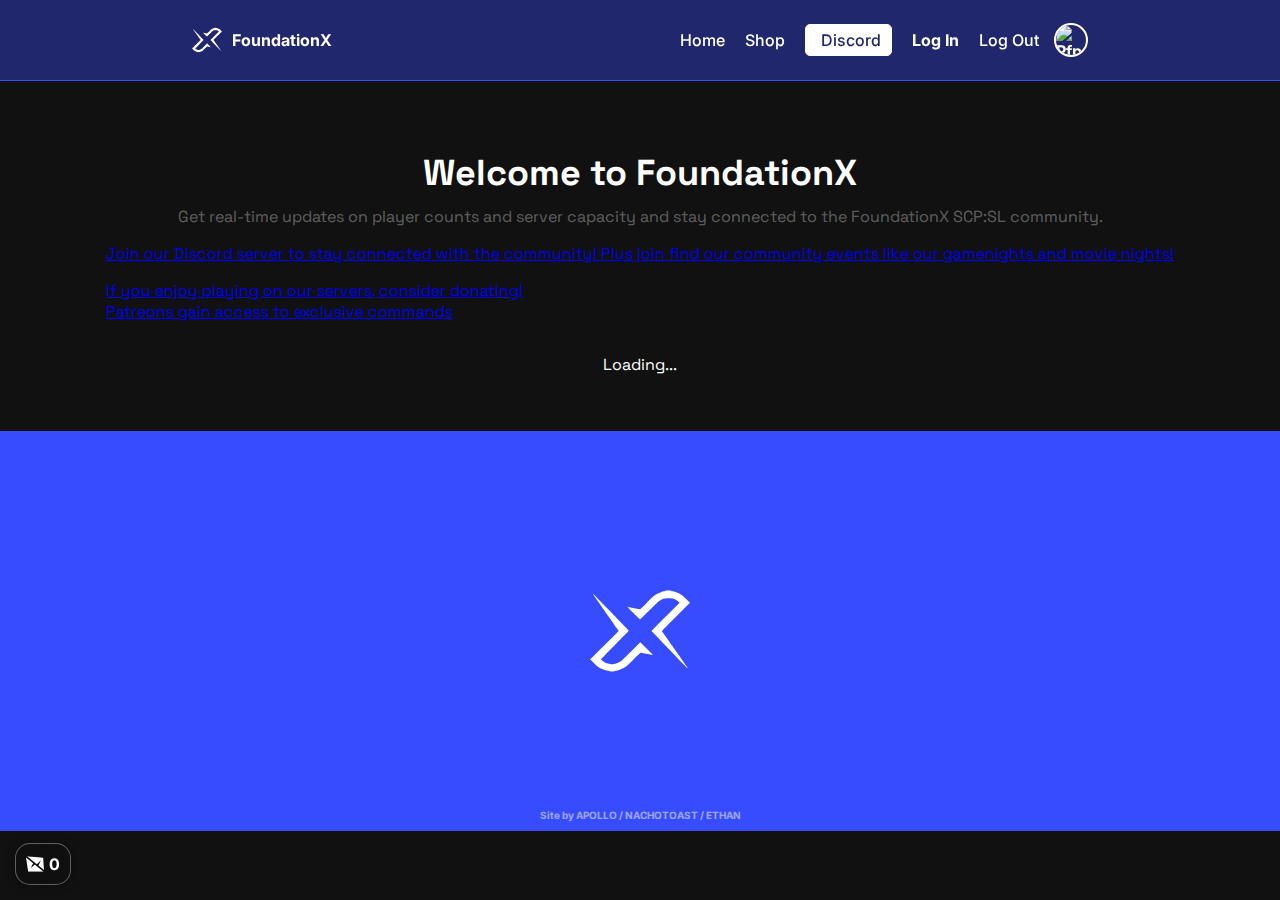
==== home/index.html @ dd89064e "update patreon link" ====
<!doctype html>
<html>
    <head>
        <meta charset="utf-8">
        <title>Home</title>
        <link rel="stylesheet" href="../style-global.css">
        <link rel="preconnect" href="https://fonts.googleapis.com">
        <link rel="preconnect" href="https://fonts.gstatic.com" crossorigin>
        <link href="https://cdn.jsdelivr.net/npm/@loadingio/loading-bar@0.1.1/dist/loading-bar.min.css" rel="stylesheet">
        <link href="https://fonts.googleapis.com/css2?family=Inter:wght@100..900&family=Space+Grotesk:wght@300..700&display=swap" rel="stylesheet"> 
        <link rel="icon" type="image/x-icon" href="../favicon.ico">
    </head>
    <script>
        document.addEventListener('DOMContentLoaded', function () {
            async function fetchServerStats() {
                const statsDiv = document.getElementById('server-stats');
                const serverstatinfo = document.getElementById('pageinfo');
                statsDiv.innerHTML = '<p>Loading...</p>';  // Show loading message

                try {
                    const response = await fetch('https://api.foundationxservers.com/server-stats?page=0&perPage=20');
                    const data = await response.json();
                    
                    console.log(data);  // Log the fetched data to inspect it
                    
                    statsDiv.innerHTML = '';  // Clear previous content or loading message
                    
                    let playersOnline = false; // Flag to check if any players are online
                    if (data.items && data.items.length > 0) {
                        console.log(data.items); // Log the items array
                        
                        // Create an array to hold the processed server items
                        const serverStats = data.items.map(item => {
                            let serverName = `ID: ${item._id}`; // Default to showing the ID
                            let serverID = `${item._id}`;

                            // Set server names and IDs
                            if (item._id === "70248") serverName = 'Foundation X #1', serverID = '1';
                            if (item._id === "72054") serverName = 'Foundation X #2', serverID = '2';
                            if (item._id === "70249") serverName = 'Foundation X #3', serverID = '3';
                            if (item._id === "70108") return null;  // Skip this ID

                            // Return the formatted server stat object
                            return {
                                serverID,
                                serverName,
                                playerCount: item.playerCount,
                                playerCap: item.playerCap
                            };
                        }).filter(item => item !== null);  // Filter out null values
                        
                        // Sort the server stats by serverID
                        serverStats.sort((a, b) => a.serverID - b.serverID);
                        
                        // Append sorted server stats to the DOM
                        serverStats.forEach(stat => {
                            const statElement = document.createElement('div');
                            statElement.className = 'stat-item';
                            statElement.innerHTML = `    
                                <span class="server-number">${stat.serverID}</span>
                                <div class="server-stats-text">
                                    <div style="white-space: nowrap;"><strong>Server Name: </strong> ${stat.serverName}<br></div>
                                    <div style="display: flex; flex-direction: row; gap: 5px;"><strong>Players:</strong> ${stat.playerCount}/${stat.playerCap}<br></div>    
                                </div>
                            `;
                            statsDiv.appendChild(statElement);
                            // Check if there are any players online
                            if (stat.playerCount > 0) {
                                playersOnline = true;
                            }
                        });
                    } else {
                        statsDiv.innerHTML = '<p>No server stats available.</p>';
                    }
                
                } catch (error) {
                    console.error('Error fetching server stats:', error);
                    serverstatinfo.innerHTML = '<p id="servers-offline" >SERVERS OFFLINE</p>';
                    document.querySelector('.welcome-section').style.backgroundColor = '#ff0033'; // Change the background color to red
                    statsDiv.innerHTML = '<p>Error fetching server status. Please try again later.</p>';
                }
            }

            fetchServerStats();  // Fetch data when the page loads
        });
    </script>
    <body>
        <div id="preloader">
            <svg width="100" height="100" viewBox="0 0 536 434" fill="none" xmlns="http://www.w3.org/2000/svg" class="preloader-icon">
                <path d="M404.333 2.33334C403.4 3.53334 400.467 4.33334 397.533 4.33334C394.6 4.33334 391.267 4.86669 389.933 5.53336C388.733 6.20002 384.333 7.66667 380.333 9C371.533 11.8 356.333 19.2667 349 24.3333C341.267 29.8 337.8 33 301.267 69.2667C276.067 94.3334 267.933 101.8 266.733 100.6C265.8 99.6667 262.867 99 260.2 99C257.4 99 254.867 98.4667 254.467 97.8C254.067 97.2667 248.333 96.2 241.667 95.8C235.133 95.2667 229.4 94.2 229 93.5334C228.467 92.8667 225.8 92.3333 223 92.3333C220.2 92.3333 217.4 91.6667 217 91C216.6 90.2 213.533 89.6667 210.333 89.6667C207.133 89.6667 204.067 89 203.667 88.3333C203.267 87.5333 201.8 87 200.6 87C199.4 87 213.4 102.067 232.333 121C251 139.667 267.267 155 268.333 155C269.4 155 292.2 133.133 319 106.333C345.8 79.5333 368.067 57.6667 368.733 57.6667C369.267 57.6667 370.867 56.6 372.333 55.2667C373.667 54.0667 378.333 51.2667 382.6 49.1333C386.867 47.1333 391.4 44.8667 392.733 44.2C399.8 40.4667 440.867 40.4667 447.933 44.2C449.267 44.8667 453.4 46.7333 457 48.4667C460.733 50.2 464.467 52.4667 465.4 53.2667C466.333 54.2 467.667 55 468.2 55C468.733 55 471.8 57.5333 474.867 60.4667L480.467 66.0667L405 141.133C363.4 182.467 329.667 216.733 329.933 217.533C330.067 218.2 343.4 232.067 359.4 248.2C375.267 264.467 388.333 278.2 388.333 278.6C388.333 279 403.933 295.133 423.133 314.333C442.2 333.533 458.6 350.467 459.533 351.8C462.333 355.8 524.333 418.467 524.333 417.267C524.333 416.2 517.8 405.933 515.667 403.533C515 402.733 510.2 395.933 505 388.2C499.933 380.6 495.4 374.067 495 373.667C494.067 372.867 488.333 364.733 486.333 361.533C485.667 360.333 483.267 356.867 481 353.667C478.867 350.467 476.467 347 475.667 345.933C475 344.733 473.267 342.6 472.067 341.133C470.733 339.667 469.667 338.067 469.667 337.533C469.667 337 468.867 335.667 467.933 334.733C467 333.8 461.933 326.733 456.6 319C451.4 311.267 446.6 304.333 445.933 303.667C445.4 302.867 441.267 297.267 437 291C432.6 284.733 426.467 276.067 423.4 271.667C420.2 267.267 415.4 260.333 412.733 256.333C410.2 252.333 406.6 247.133 404.733 245C400.2 239.133 400.067 239 394.333 230.333C391.533 225.933 388.733 222.067 388.067 221.933C387.533 221.667 387 219.933 387 218.067C387 214.467 382.2 219.533 481 120.467L535.667 65.6667L515.667 45.6667C504.733 34.7334 494.733 25.5333 493.667 25.1333C492.6 24.7333 489.267 22.8667 486.333 21C477.8 15.6667 464.867 9.66669 461.933 9.66669C460.333 9.66669 458.733 9.00001 458.333 8.33334C457.933 7.53334 456.067 7 454.333 7C452.6 7 450.733 6.33335 450.333 5.66669C449.933 4.86669 446.867 4.33334 443.8 4.33334C440.2 4.33334 437.4 3.53334 436.333 2.33334C435 0.733343 431.4 0.333344 420.333 0.333344C409.267 0.333344 405.667 0.733343 404.333 2.33334Z" fill="white"/>
                <path d="M16.3333 19.4C16.3333 20.6 17.8 23.2667 19.6666 25.4C21.5333 27.6667 23 30.0667 23 30.8667C23 31.6667 23.5333 32.3333 24.0666 32.3333C24.6 32.3333 26.3333 34.2 27.6666 36.4667C30.7333 41.2667 32.7333 44.3333 38.3333 52.3333C40.6 55.5333 43 59 43.6666 60.2C44.4666 61.4 45.4 62.6 45.8 63C46.2 63.4 49.2666 67.5333 52.4666 72.2C55.6666 76.8667 59.9333 83 62.0666 85.9333C64.0666 88.7333 65.6666 91.4 65.6666 91.8C65.6666 92.2 67.1333 94.0667 69 96.0667C70.8667 98.0667 72.3333 100.2 72.3333 100.733C72.3333 101.4 73.1333 102.6 74.0667 103.533C75 104.467 79.9333 111.533 85 119.133C90.2 126.733 94.7333 133.267 95.1333 133.667C95.5333 134.067 98.4667 138.067 101.533 142.6C104.733 147.267 107.8 151.4 108.467 151.8C109.267 152.2 110.333 153.933 111.133 155.4C112.867 159.667 115.4 163.4 118.067 165.8C119.267 167 120.333 168.333 120.333 168.867C120.333 169.667 129.4 182.867 131 184.333C131.933 185.267 134.867 189.933 135.933 192.333C136.467 193.4 140.6 199.267 145.267 205.4C149.933 211.4 153.667 216.733 153.667 217C153.667 218.2 2.86665 368.333 1.66665 368.333C0.866646 368.333 0.333313 368.867 0.333313 369.667C0.333313 370.333 1.13331 371 2.06665 371C2.86665 371 10.6 377.933 19 386.6C38.3333 406.2 50.3333 414.6 71.6667 423.667C79.1333 426.867 89.9333 429.667 94.4667 429.667C97.4 429.667 99.4 430.467 99.8 431.667C101 434.6 131.667 434.6 134.467 431.667C135.667 430.6 138.467 429.667 141 429.667C147.933 429.667 161.933 425 174.333 418.6C177.267 417.133 181.267 415.133 183.133 414.067C185.133 413.133 187.4 411.4 188.333 410.333C189.267 409.267 190.867 408.333 191.8 408.333C192.867 408.333 210.867 391.4 231.8 370.6C261.267 341.4 270.467 333.133 272.733 333.4C274.333 333.667 278.067 334.2 281 334.6C283.933 335 286.867 335.8 287.667 336.467C288.333 337.133 291.4 337.667 294.467 337.667C297.667 337.667 300.6 338.2 301 339C301.4 339.667 304.333 340.333 307.533 340.333C310.6 340.333 313.667 340.867 314.467 341.533C315.133 342.2 320.467 343.133 326.333 343.667L337 344.733L303.267 311L269.4 277.267L219.933 326.467C192.6 353.533 168.867 376.733 167.133 378.067C162.467 381.8 146.2 389.667 143.4 389.667C141.933 389.667 140.333 390.2 139.667 390.867C136.867 393.4 110.067 395.933 107.933 393.8C107.133 393 103.933 392.333 100.867 392.333C97.6667 392.333 94.7333 391.667 94.3333 391C93.9333 390.2 92.3333 389.667 90.8667 389.667C87.6667 389.667 77.6667 385.4 77.6667 384.067C77.6667 383.4 76.8667 383 76.0667 383C73.1333 383 59 371.133 59 368.6C59 367.4 92.4667 333 133.667 291.8C174.733 250.733 208.333 216.733 208.333 216.2C208.333 215.667 193.133 199.667 174.6 180.733C156.067 161.8 136.467 141.533 131 135.667C125.533 129.8 106.333 109.933 88.3333 91.5333C70.3333 73.1333 46.8666 49 36.0666 37.8C25.1333 26.6 16.3333 18.3333 16.3333 19.4Z" fill="white"/>
            </svg>
            <span>loading...</span>
        </div>
        <div id="burgerMenu" class="burger-menu-screen">
            <a class="burger-nav-option" href="../home/">
                <div class="burger-nav-button">home</div>
            </a>
            <a class="burger-nav-option" href="../shop/">
                <div class="burger-nav-button">shop</div>
            </a>
            <a class="burger-nav-option" href="../staff/">
                <div class="burger-nav-button">staff</div>
            </a>
            <a class="burger-nav-option" href="https://discord.com/invite/FoundationX">
                <div class="burger-nav-button">
                    <i class="fi fi-brands-discord discord-logo"></i>
                    <span>discord</span>
                </div>
            </a>
            <a class="burger-nav-option discord-login-button" href="#">
                <div class="burger-nav-button">login</div>
            </a>
        </div>
        <div class="balance-wrapper" title="Shots Balance">
            <!-- <span>Medal Balance</span> -->
            <div class="balance-amount">
                <svg width="18" height="18" viewBox="0 0 309 270" fill="none" xmlns="http://www.w3.org/2000/svg">
                    <g clip-path="url(#clip0_0_3)">
                        <path d="M0 22.05L122.73 120.92L79.55 209.55L150 143.64L301.14 269.78H37.5L0 22.05Z" fill="white"/>
                        <path d="M186.14 140.91L255.46 71.59L214.55 161.36L308.87 237.5L294.09 29.55L17.96 0L186.14 140.91Z" fill="white"/>
                    </g>
                    <defs>
                        <clipPath id="clip0_0_3">
                            <rect width="308.87" height="269.78" fill="white"/>
                        </clipPath>
                    </defs>
                </svg>
                <span id="balanceAmountValue">loading</span>
            </div>
        </div>
        <nav id="nav">
            <div class="nav-inner">
                <div class="nav-title">
                    <a class="nav-logo" href="../home" draggable="false">
                        <svg width="30" height="30" viewBox="0 0 536 434" fill="none" xmlns="http://www.w3.org/2000/svg">
                            <path d="M404.333 2.33334C403.4 3.53334 400.467 4.33334 397.533 4.33334C394.6 4.33334 391.267 4.86669 389.933 5.53336C388.733 6.20002 384.333 7.66667 380.333 9C371.533 11.8 356.333 19.2667 349 24.3333C341.267 29.8 337.8 33 301.267 69.2667C276.067 94.3334 267.933 101.8 266.733 100.6C265.8 99.6667 262.867 99 260.2 99C257.4 99 254.867 98.4667 254.467 97.8C254.067 97.2667 248.333 96.2 241.667 95.8C235.133 95.2667 229.4 94.2 229 93.5334C228.467 92.8667 225.8 92.3333 223 92.3333C220.2 92.3333 217.4 91.6667 217 91C216.6 90.2 213.533 89.6667 210.333 89.6667C207.133 89.6667 204.067 89 203.667 88.3333C203.267 87.5333 201.8 87 200.6 87C199.4 87 213.4 102.067 232.333 121C251 139.667 267.267 155 268.333 155C269.4 155 292.2 133.133 319 106.333C345.8 79.5333 368.067 57.6667 368.733 57.6667C369.267 57.6667 370.867 56.6 372.333 55.2667C373.667 54.0667 378.333 51.2667 382.6 49.1333C386.867 47.1333 391.4 44.8667 392.733 44.2C399.8 40.4667 440.867 40.4667 447.933 44.2C449.267 44.8667 453.4 46.7333 457 48.4667C460.733 50.2 464.467 52.4667 465.4 53.2667C466.333 54.2 467.667 55 468.2 55C468.733 55 471.8 57.5333 474.867 60.4667L480.467 66.0667L405 141.133C363.4 182.467 329.667 216.733 329.933 217.533C330.067 218.2 343.4 232.067 359.4 248.2C375.267 264.467 388.333 278.2 388.333 278.6C388.333 279 403.933 295.133 423.133 314.333C442.2 333.533 458.6 350.467 459.533 351.8C462.333 355.8 524.333 418.467 524.333 417.267C524.333 416.2 517.8 405.933 515.667 403.533C515 402.733 510.2 395.933 505 388.2C499.933 380.6 495.4 374.067 495 373.667C494.067 372.867 488.333 364.733 486.333 361.533C485.667 360.333 483.267 356.867 481 353.667C478.867 350.467 476.467 347 475.667 345.933C475 344.733 473.267 342.6 472.067 341.133C470.733 339.667 469.667 338.067 469.667 337.533C469.667 337 468.867 335.667 467.933 334.733C467 333.8 461.933 326.733 456.6 319C451.4 311.267 446.6 304.333 445.933 303.667C445.4 302.867 441.267 297.267 437 291C432.6 284.733 426.467 276.067 423.4 271.667C420.2 267.267 415.4 260.333 412.733 256.333C410.2 252.333 406.6 247.133 404.733 245C400.2 239.133 400.067 239 394.333 230.333C391.533 225.933 388.733 222.067 388.067 221.933C387.533 221.667 387 219.933 387 218.067C387 214.467 382.2 219.533 481 120.467L535.667 65.6667L515.667 45.6667C504.733 34.7334 494.733 25.5333 493.667 25.1333C492.6 24.7333 489.267 22.8667 486.333 21C477.8 15.6667 464.867 9.66669 461.933 9.66669C460.333 9.66669 458.733 9.00001 458.333 8.33334C457.933 7.53334 456.067 7 454.333 7C452.6 7 450.733 6.33335 450.333 5.66669C449.933 4.86669 446.867 4.33334 443.8 4.33334C440.2 4.33334 437.4 3.53334 436.333 2.33334C435 0.733343 431.4 0.333344 420.333 0.333344C409.267 0.333344 405.667 0.733343 404.333 2.33334Z" fill="white"/>
                            <path d="M16.3333 19.4C16.3333 20.6 17.8 23.2667 19.6666 25.4C21.5333 27.6667 23 30.0667 23 30.8667C23 31.6667 23.5333 32.3333 24.0666 32.3333C24.6 32.3333 26.3333 34.2 27.6666 36.4667C30.7333 41.2667 32.7333 44.3333 38.3333 52.3333C40.6 55.5333 43 59 43.6666 60.2C44.4666 61.4 45.4 62.6 45.8 63C46.2 63.4 49.2666 67.5333 52.4666 72.2C55.6666 76.8667 59.9333 83 62.0666 85.9333C64.0666 88.7333 65.6666 91.4 65.6666 91.8C65.6666 92.2 67.1333 94.0667 69 96.0667C70.8667 98.0667 72.3333 100.2 72.3333 100.733C72.3333 101.4 73.1333 102.6 74.0667 103.533C75 104.467 79.9333 111.533 85 119.133C90.2 126.733 94.7333 133.267 95.1333 133.667C95.5333 134.067 98.4667 138.067 101.533 142.6C104.733 147.267 107.8 151.4 108.467 151.8C109.267 152.2 110.333 153.933 111.133 155.4C112.867 159.667 115.4 163.4 118.067 165.8C119.267 167 120.333 168.333 120.333 168.867C120.333 169.667 129.4 182.867 131 184.333C131.933 185.267 134.867 189.933 135.933 192.333C136.467 193.4 140.6 199.267 145.267 205.4C149.933 211.4 153.667 216.733 153.667 217C153.667 218.2 2.86665 368.333 1.66665 368.333C0.866646 368.333 0.333313 368.867 0.333313 369.667C0.333313 370.333 1.13331 371 2.06665 371C2.86665 371 10.6 377.933 19 386.6C38.3333 406.2 50.3333 414.6 71.6667 423.667C79.1333 426.867 89.9333 429.667 94.4667 429.667C97.4 429.667 99.4 430.467 99.8 431.667C101 434.6 131.667 434.6 134.467 431.667C135.667 430.6 138.467 429.667 141 429.667C147.933 429.667 161.933 425 174.333 418.6C177.267 417.133 181.267 415.133 183.133 414.067C185.133 413.133 187.4 411.4 188.333 410.333C189.267 409.267 190.867 408.333 191.8 408.333C192.867 408.333 210.867 391.4 231.8 370.6C261.267 341.4 270.467 333.133 272.733 333.4C274.333 333.667 278.067 334.2 281 334.6C283.933 335 286.867 335.8 287.667 336.467C288.333 337.133 291.4 337.667 294.467 337.667C297.667 337.667 300.6 338.2 301 339C301.4 339.667 304.333 340.333 307.533 340.333C310.6 340.333 313.667 340.867 314.467 341.533C315.133 342.2 320.467 343.133 326.333 343.667L337 344.733L303.267 311L269.4 277.267L219.933 326.467C192.6 353.533 168.867 376.733 167.133 378.067C162.467 381.8 146.2 389.667 143.4 389.667C141.933 389.667 140.333 390.2 139.667 390.867C136.867 393.4 110.067 395.933 107.933 393.8C107.133 393 103.933 392.333 100.867 392.333C97.6667 392.333 94.7333 391.667 94.3333 391C93.9333 390.2 92.3333 389.667 90.8667 389.667C87.6667 389.667 77.6667 385.4 77.6667 384.067C77.6667 383.4 76.8667 383 76.0667 383C73.1333 383 59 371.133 59 368.6C59 367.4 92.4667 333 133.667 291.8C174.733 250.733 208.333 216.733 208.333 216.2C208.333 215.667 193.133 199.667 174.6 180.733C156.067 161.8 136.467 141.533 131 135.667C125.533 129.8 106.333 109.933 88.3333 91.5333C70.3333 73.1333 46.8666 49 36.0666 37.8C25.1333 26.6 16.3333 18.3333 16.3333 19.4Z" fill="white"/>
                        </svg>
                    </a>
                    <div class="nav-title-dir">
                        <a class="nav-title-text-main nav-title-text" href="../home/">FoundationX</a>
                    </div>
                </div>
         
    
                <div class="nav-buttons">
                    <a class="button" href="https://foundationxservers.com/">home</a>
                    <a class="button" href="../shop/">shop</a>
                    <!-- <a class="button" href="../staff/">staff</a> -->
                    <a class="button-secondary" href="https://discord.com/invite/FoundationX">
                        <i class="fi fi-brands-discord discord-logo"></i>
                        <span>discord</span>
                    </a>
                    <a class="discord-login-button log-in-out-button" id="loginButtonNav">log in</a>
                    <div class="logout-wrapper discord-logout-button log-in-out-button" id="logoutButtonNav">
                        <span class="button">log out</span>
                        <img src="#" alt="pfp" id="logoutProfilePicture">
                    </div>
                </div>
                <div class="burger-menu" onclick="toggleBurgerMenu()" id="burgerMenuButton" burger-menu="false">
                    <i class="fi fi-rr-menu-burger burger-icon burger-menu-icons" id="burgerIcon"></i>
                    <i class="fi fi-rr-cross-small cross-icon burger-menu-icons" id="crossIcon"></i>
                </div>
            </div>
        </nav>

        <script src="https://foundationxservers.statuspage.io/embed/script.js"></script>

        <section class="welcome">
            <div class="section-main section-homepage">   
    
                <div class="section-title-wrapper" id="welcomeWrapper">
                    <span class="section-title">Welcome to FoundationX</span>
                    <div class="desc">
                        <span class="section-desc">Get real-time updates on player counts and server capacity and stay connected to the FoundationX SCP:SL community.</span>
                    </div>
                </div>
    
                <div class="info-section">
                    <a href="https://discord.com/invite/FoundationX" class="homepage-big-button">
                        <i class="fi fi-brands-discord big-button-icon"></i>
                        <p>Join our Discord server to stay connected with the community! Plus join find our community events like our gamenights and movie nights!</p>
                        <i class="fi fi-rr-interactive ineractive-indicator"></i>
                    </a>
                    <a href="https://www.patreon.com/foundationxau" class="homepage-big-button">
                        <i class="fi fi-brands-patreon big-button-icon"></i>
                        <p>If you enjoy playing on our servers, consider donating!<br>
                            Patreons gain access to exclusive commands
                        </p>
                        <i class="fi fi-rr-interactive ineractive-indicator"></i>
                    </a>
                </div>
    
                <div id="server-stats"></div>

            </div>


        </section>
    
        <footer>
            <svg width="100" height="100" viewBox="0 0 536 434" fill="none" xmlns="http://www.w3.org/2000/svg">
                <path d="M404.333 2.33334C403.4 3.53334 400.467 4.33334 397.533 4.33334C394.6 4.33334 391.267 4.86669 389.933 5.53336C388.733 6.20002 384.333 7.66667 380.333 9C371.533 11.8 356.333 19.2667 349 24.3333C341.267 29.8 337.8 33 301.267 69.2667C276.067 94.3334 267.933 101.8 266.733 100.6C265.8 99.6667 262.867 99 260.2 99C257.4 99 254.867 98.4667 254.467 97.8C254.067 97.2667 248.333 96.2 241.667 95.8C235.133 95.2667 229.4 94.2 229 93.5334C228.467 92.8667 225.8 92.3333 223 92.3333C220.2 92.3333 217.4 91.6667 217 91C216.6 90.2 213.533 89.6667 210.333 89.6667C207.133 89.6667 204.067 89 203.667 88.3333C203.267 87.5333 201.8 87 200.6 87C199.4 87 213.4 102.067 232.333 121C251 139.667 267.267 155 268.333 155C269.4 155 292.2 133.133 319 106.333C345.8 79.5333 368.067 57.6667 368.733 57.6667C369.267 57.6667 370.867 56.6 372.333 55.2667C373.667 54.0667 378.333 51.2667 382.6 49.1333C386.867 47.1333 391.4 44.8667 392.733 44.2C399.8 40.4667 440.867 40.4667 447.933 44.2C449.267 44.8667 453.4 46.7333 457 48.4667C460.733 50.2 464.467 52.4667 465.4 53.2667C466.333 54.2 467.667 55 468.2 55C468.733 55 471.8 57.5333 474.867 60.4667L480.467 66.0667L405 141.133C363.4 182.467 329.667 216.733 329.933 217.533C330.067 218.2 343.4 232.067 359.4 248.2C375.267 264.467 388.333 278.2 388.333 278.6C388.333 279 403.933 295.133 423.133 314.333C442.2 333.533 458.6 350.467 459.533 351.8C462.333 355.8 524.333 418.467 524.333 417.267C524.333 416.2 517.8 405.933 515.667 403.533C515 402.733 510.2 395.933 505 388.2C499.933 380.6 495.4 374.067 495 373.667C494.067 372.867 488.333 364.733 486.333 361.533C485.667 360.333 483.267 356.867 481 353.667C478.867 350.467 476.467 347 475.667 345.933C475 344.733 473.267 342.6 472.067 341.133C470.733 339.667 469.667 338.067 469.667 337.533C469.667 337 468.867 335.667 467.933 334.733C467 333.8 461.933 326.733 456.6 319C451.4 311.267 446.6 304.333 445.933 303.667C445.4 302.867 441.267 297.267 437 291C432.6 284.733 426.467 276.067 423.4 271.667C420.2 267.267 415.4 260.333 412.733 256.333C410.2 252.333 406.6 247.133 404.733 245C400.2 239.133 400.067 239 394.333 230.333C391.533 225.933 388.733 222.067 388.067 221.933C387.533 221.667 387 219.933 387 218.067C387 214.467 382.2 219.533 481 120.467L535.667 65.6667L515.667 45.6667C504.733 34.7334 494.733 25.5333 493.667 25.1333C492.6 24.7333 489.267 22.8667 486.333 21C477.8 15.6667 464.867 9.66669 461.933 9.66669C460.333 9.66669 458.733 9.00001 458.333 8.33334C457.933 7.53334 456.067 7 454.333 7C452.6 7 450.733 6.33335 450.333 5.66669C449.933 4.86669 446.867 4.33334 443.8 4.33334C440.2 4.33334 437.4 3.53334 436.333 2.33334C435 0.733343 431.4 0.333344 420.333 0.333344C409.267 0.333344 405.667 0.733343 404.333 2.33334Z" fill="white"/>
                <path d="M16.3333 19.4C16.3333 20.6 17.8 23.2667 19.6666 25.4C21.5333 27.6667 23 30.0667 23 30.8667C23 31.6667 23.5333 32.3333 24.0666 32.3333C24.6 32.3333 26.3333 34.2 27.6666 36.4667C30.7333 41.2667 32.7333 44.3333 38.3333 52.3333C40.6 55.5333 43 59 43.6666 60.2C44.4666 61.4 45.4 62.6 45.8 63C46.2 63.4 49.2666 67.5333 52.4666 72.2C55.6666 76.8667 59.9333 83 62.0666 85.9333C64.0666 88.7333 65.6666 91.4 65.6666 91.8C65.6666 92.2 67.1333 94.0667 69 96.0667C70.8667 98.0667 72.3333 100.2 72.3333 100.733C72.3333 101.4 73.1333 102.6 74.0667 103.533C75 104.467 79.9333 111.533 85 119.133C90.2 126.733 94.7333 133.267 95.1333 133.667C95.5333 134.067 98.4667 138.067 101.533 142.6C104.733 147.267 107.8 151.4 108.467 151.8C109.267 152.2 110.333 153.933 111.133 155.4C112.867 159.667 115.4 163.4 118.067 165.8C119.267 167 120.333 168.333 120.333 168.867C120.333 169.667 129.4 182.867 131 184.333C131.933 185.267 134.867 189.933 135.933 192.333C136.467 193.4 140.6 199.267 145.267 205.4C149.933 211.4 153.667 216.733 153.667 217C153.667 218.2 2.86665 368.333 1.66665 368.333C0.866646 368.333 0.333313 368.867 0.333313 369.667C0.333313 370.333 1.13331 371 2.06665 371C2.86665 371 10.6 377.933 19 386.6C38.3333 406.2 50.3333 414.6 71.6667 423.667C79.1333 426.867 89.9333 429.667 94.4667 429.667C97.4 429.667 99.4 430.467 99.8 431.667C101 434.6 131.667 434.6 134.467 431.667C135.667 430.6 138.467 429.667 141 429.667C147.933 429.667 161.933 425 174.333 418.6C177.267 417.133 181.267 415.133 183.133 414.067C185.133 413.133 187.4 411.4 188.333 410.333C189.267 409.267 190.867 408.333 191.8 408.333C192.867 408.333 210.867 391.4 231.8 370.6C261.267 341.4 270.467 333.133 272.733 333.4C274.333 333.667 278.067 334.2 281 334.6C283.933 335 286.867 335.8 287.667 336.467C288.333 337.133 291.4 337.667 294.467 337.667C297.667 337.667 300.6 338.2 301 339C301.4 339.667 304.333 340.333 307.533 340.333C310.6 340.333 313.667 340.867 314.467 341.533C315.133 342.2 320.467 343.133 326.333 343.667L337 344.733L303.267 311L269.4 277.267L219.933 326.467C192.6 353.533 168.867 376.733 167.133 378.067C162.467 381.8 146.2 389.667 143.4 389.667C141.933 389.667 140.333 390.2 139.667 390.867C136.867 393.4 110.067 395.933 107.933 393.8C107.133 393 103.933 392.333 100.867 392.333C97.6667 392.333 94.7333 391.667 94.3333 391C93.9333 390.2 92.3333 389.667 90.8667 389.667C87.6667 389.667 77.6667 385.4 77.6667 384.067C77.6667 383.4 76.8667 383 76.0667 383C73.1333 383 59 371.133 59 368.6C59 367.4 92.4667 333 133.667 291.8C174.733 250.733 208.333 216.733 208.333 216.2C208.333 215.667 193.133 199.667 174.6 180.733C156.067 161.8 136.467 141.533 131 135.667C125.533 129.8 106.333 109.933 88.3333 91.5333C70.3333 73.1333 46.8666 49 36.0666 37.8C25.1333 26.6 16.3333 18.3333 16.3333 19.4Z" fill="white"/>
            </svg>
            <div class="site-by">
                <span>Site by</span>
                <a href="https://github.com/apollo-main">APOLLO</a>
                <span>/</span>
                <a href="https://github.com/nachotoast">NACHOTOAST</a>
                <span>/</span>
                <a href="https://github.com/EthanSpleefan">ETHAN</a>
            </div>
        </footer>
    
        <script src="https://cdn.jsdelivr.net/particles.js/2.0.0/particles.min.js"></script>
        <!-- <script src="https://threejs.org/examples/js/libs/stats.min.js"></script> -->
        <script defer src="../app-global.js"></script>
        <script defer src="./app.js"></script>
        <!-- <script defer src="./app.js"></script> -->
    </body>



</html>
---- style-global.css ----
@import url('https://cdn-uicons.flaticon.com/2.4.2/uicons-brands/css/uicons-brands.css');
@import url('https://cdn-uicons.flaticon.com/2.4.2/uicons-regular-rounded/css/uicons-regular-rounded.css');
@import url('https://cdn-uicons.flaticon.com/2.4.2/uicons-bold-rounded/css/uicons-bold-rounded.css');

/* @media (max-width: 920px) {
    .burger-menu  {
        display: flex !important;
    }

    .nav-buttons {
        display: none !important;
    }
}

@media (min-width: 921px) {
    .burger-menu-screen {
        scale: 1.1 !important;
        opacity: 0 !important;
        pointer-events: none !important;
    }
} */

::-webkit-scrollbar {
    width: 5px;
}
   
::-webkit-scrollbar-track {
    background-color: #111111;
}
   
::-webkit-scrollbar-thumb {
    background-color: #20276c;
    border-radius: 10px;
}

#preloader {
    height: 100svh;
    width: 100svw;
    position: fixed;
    top: 0%;
    display: flex !important;
    justify-content: center;
    align-items: center;
    flex-direction: column;
    background-color: #384CFF;
    z-index: 99999999999999999;
    transition: 0.5s;
}

#burgerMenu {
    height: 100svh;
    width: 100svw;
    position: fixed;
    top: 0%;
    display: flex;
    justify-content: center;
    align-items: center;
    flex-direction: column;
    background-color: #384cff62;
    backdrop-filter: blur(30px);
    z-index: 99999998;
    transition: 0.5s;
    opacity: 0;
    pointer-events: none;
    gap: 20px;
    scale: 1.1;
}

.burger-nav-option {
    padding: 20px 10px;
    background-color: #ffffff11;
    width: 50%;
    display: flex;
    justify-content: center;
    align-items: center;
    border-radius: 50px;
    cursor: pointer;
    transition: 0.2s;
    border: 1px solid #ffffff00;
    user-select: none;
    text-decoration: none !important;
}

.burger-nav-button {
    display: flex;
    justify-content: center;
    align-items: center;
    gap: 10px;
    color: #fff;
    font-family: "Inter", sans-serif;
    text-decoration: none;
    font-weight: bold;
    text-transform: capitalize;
}

.burger-nav-option:hover {
    scale: 1.05;
    border: 1px solid #ffffff55;
    transition: 0.2s;
    width: 55%;
}

.burger-nav-option:active {
    transition: 0s;
    scale: 1;
    opacity: 0.9;
}

.buy-conf {
    height: 100svh;
    width: 100svw;
    position: fixed;
    top: 0%;
    display: flex;
    justify-content: center;
    align-items: center;
    flex-direction: column;
    background-color: #000000a6;
    backdrop-filter: blur(20px);
    z-index: 9999999;
    transition: 0.3s;
    opacity: 0;
    pointer-events: none;
    gap: 20px;
    scale: 1.1;
    color: #fff;
    font-family: "Space Grotesk", sans-serif;
}

.buy-conf.active {
    opacity: 1; /* Full opacity */
    pointer-events: auto; /* Enable pointer events */
    scale: 1;
}

.buy-conf-dialogue {
    padding: 20px;
    border-radius: 15px;
    border: 1px solid #ffffff55;
    background-color: #0000004b;
    display: flex;
    justify-content: center;
    align-items: center;
    flex-direction: column;
    gap: 20px;
    font-size: 20px;
}

.buy-conf-text {
    display: flex;
    justify-content: center;
    align-items: center;
    gap: 5px;
}

.buy-conf-buttons {
    width: 100%;
    display: flex;
    justify-content: center;
    align-items: center;
    flex-direction: row;
    gap: 20px;
}

.buy-conf-button-disabled {
    pointer-events: none;
    opacity: 0.5;
}

.buy-conf-button {
    width: 100%;
    display: flex;
    justify-content: center;
    align-items: center;
    flex-direction: row;
    height: 50px;
    background-color: #fff;
    color: #000;
    border-radius: 15px;
    outline: none;
    border: 5px solid #fff;
    cursor: pointer;
    transition: 0.2s;
}

.buy-conf-button:not(.buy-conf-button-disabled):hover {
    scale: 1.05;
    transition: 0.2s;
}

.buy-conf-button:not(.buy-conf-button-disabled):active {
    scale: 1.025;
    opacity: 0.9;
    transition: 0s;
}
.item-currency-buy-conf {
    display: flex;
    justify-content: center;
    align-items: center;
    margin-right: -5px;
}

.preloader-icon {
    animation: preloader 3s ease-in-out infinite;
    position: absolute;
}

.tutorial-link {
    color: #ffd341;
    margin-top: 20px;
    background-color: #ffd34117;
    padding: 5px 10px;
    border-radius: 5px;
    text-decoration: none;
    font-weight: bold;
    transition: 0.2s;
    border: 1px solid #ffd34100;
}

.tutorial-link:hover {
    scale: 1.05;
    transition: 0.2s;
    border: 1px solid #ffd34155;
}

.tutorial-link:active {
    scale: 1;
    transition: 0s;
    opacity: 0.7;
}

.warning-desc {
    background-color: #ffd34117;
    border: 1px solid #ffd34155;
    border-radius: 15px;
    width: 50%;
    padding: 20px;
    color: #ffd341 !important;
    margin-top: 50px;
    box-shadow: 0px 0px 70px 1px #ffd34122;
}

.warning-text {
    color: #ffd341 !important;
    display: flex;
    align-items: center;
    gap: 20px;
    /* font-weight: bold; */
}

.warning-icon {
    font-size: 20px;
}

.section-desc-warning {
    padding: 0px !important;
}

#preloader span {
    color: #fff;
    font-weight: bold;
    font-family: "Inter", sans-serif;
    transform: translateY(70px);
}

@keyframes preloader {
    0% {scale: 1;}
    50% {scale: 1.1;}
    100% {scale: 1}
}

body {
    background-color: #111111;
    margin: 0px;
}

nav {
    width: 100svw;
    height: 5rem;
    background-color: #384cff62;
    display: flex;
    justify-content: center;
    align-items: center;
    font-family: "Inter", sans-serif;
    border-bottom: 1px solid #384CFF;
    position: fixed;
    top: 0%;
    backdrop-filter: blur(10px);
    transition: 0.3s;
    z-index: 99999999;
}

.nav-inner {
    max-width: 90svw;
    min-width: 70svw;
    height: 100%;
    display: flex;
    justify-content: space-between;
    align-items: center;
    position: relative;
}

.nav-buttons {
    display: flex;
    justify-content: center;
    align-items: center;
    gap: 20px;
    color: #fff;
    text-transform: capitalize;
    cursor: pointer;
    user-select: none;
}

.burger-menu {
    display: flex;
    color: #fff;
    height: 40px;
    width: 40px;
    display: none;
    justify-content: center;
    align-items: center;
    border-radius: 5px;
    transition: 0.2s;
    cursor: pointer;
    position: relative;
}

.burger-menu i {
    display: flex;
    justify-content: center;
    align-items: center;
    position: absolute;
}

.burger-icon {
    opacity: 1;
    scale: 1;
    transition: 0.2s;
}

.cross-icon {
    opacity: 0;
    scale: 0;
    transition: 0.2s;
}

.burger-menu-icons {
    transition: 0.2s;
}

.burger-menu:hover {
    background-color: #ffffff22;
    scale: 1.1;
    transition: 0.2s;
}

.burger-menu:active {
    transition: 0s;
    scale: 1;
    opacity: 0.7;
}

.nav-logo {
    display: flex;
    justify-content: center;
    align-items: center;
    rotate: 0deg;
    transition: 0.2s;
}

.nav-logo:hover {
    scale: 1.1;
    transition: 0.2s;
}

.button {
    font-weight: 500;
    text-decoration: none;
    color: #fff;
}

.button:hover {
    text-decoration: underline;
}

.button:active {
    transition: 0s;
    opacity: 0.9;
}

.discord-logo {
    display: flex;
    justify-content: center;
    align-items: center;
}

.button-secondary {
    padding: 5px 10px;
    background-color: #fff;
    color: #20276c;
    display: flex;
    justify-content: center;
    align-items: center;
    gap: 5px;
    border-radius: 5px;
    border: 1px solid #fff;
    transition: 0.2s;
    font-weight: 500;
    text-decoration: none !important;
}

.button-secondary:hover {
    background-color: #ffffff00;
    color: #fff;
    transition: 0.2s;
    rotate: 5deg;
}

.button-secondary:active {
    transition: 0s;
    scale: 0.95;
}

.notification-container {
    position: fixed;
    bottom: 0;
    right: 0;
    margin: 20px;
    z-index: 1000;
    width: 100%;
    display: flex;
    justify-content: flex-end;
    align-items: flex-end;
    pointer-events: none;
    flex-direction: column;
}

.notification {
    background-color: #ffffff11;
    border: 0px solid #ffffff55;
    backdrop-filter: blur(20px);
    color: #fff;
    margin-top: 10px;
    border-radius: 15px;
    display: flex;
    justify-content: space-between;
    align-items: center;
    opacity: 0.9;
    font-family: "Space Grotesk", sans-serif;
    font-weight: bold;
    gap: 10px;
    filter: blur(20px);
    pointer-events: none;
    transform: translateX(400px);
    height: 0px;
    padding: 0px;
}

.notification-fadein {
    filter: blur(0px);
    transition: 0.5s;
    opacity: 1;
    transform: translateX(0px);
    border: 1px solid #ffffff55 !important;
    height: 40px !important;
    padding: 15px !important;
}

.notification-fadeout {
    filter: blur(20px);
    transition: 0.5s cubic-bezier(.7,-0.63,.24,.99);
    opacity: 0;
    transform: translateX(400px);
    height: 0px;
}

.notification img {
    width: 50px !important;
    height: 50px !important;
    padding: 0px;
}

.notification .message {
    flex-grow: 1;
    margin-right: 10px;
}

.progress-bar {
    width: 100%;
    height: 5px;
    background-color: #ccc;
    border-radius: 5px;
    overflow: hidden;
    margin-top: 5px;
}

.progress-bar-inner {
    height: 100%;
    background-color: #4caf50;
    width: 100%;
    transition: width linear;
}


.nav-title {
    display: flex;
    justify-content: center;
    align-items: center;
    flex-direction: row;
    gap: 10px;
    font-weight: 500;
    color: #fff;
    user-select: none;
}

.nav-title-text-main {
    font-weight: bold;
}

.nav-title-text {
    color: #fff;
    text-decoration: none !important;
}

.nav-title-text:hover {
    text-decoration: underline !important;
}

.nav-title-dir {
    display: flex;
    justify-content: left;
    align-items: center;
    gap: 5px;
}

.sub-dir {
    opacity: 0.5;
    font-weight: 400;
}

.sub-dir:before {
    content: '/';
}

section {
    margin-top: 5rem;
    height: 100%;
    width: 100%;
    display: flex;
    justify-content: center;
    align-items: flex-start;
    color: #fff;
    font-family: "Space Grotesk", sans-serif;
}

.section-main {
    max-width: 90svw;
    min-width: 70svw;
    display: flex;
    justify-content: flex-start;
    align-items: center;
    flex-direction: column;
}

#loginWarning {
    height: calc(100svh - 81px - 69px);
}

.section-title-wrapper {
    display: flex;
    justify-content: flex-start;
    align-items: center;
    flex-direction: column;
    gap: 10px;
    margin-top: 70px;
}

.section-title {
    font-weight: bold;
    font-size: 36px;
}

.section-desc {
    color: #ffffff55;
    padding: 0px 40px;
}

.desc {
    display: flex;
    justify-content: center;
    align-items: center;
    flex-direction: column;
}

#countdown {
    color: #ffffff55;
    font-weight: bold;
}

canvas {
    display: block;
}

.shop-items-wrapper {
    background-repeat: no-repeat;
    background-size: 20%;
    background-position: 50% 50%;
    display: flex;
    justify-content: center;
    align-items: center;
    position: relative;
    flex-wrap: wrap;
}

.particles-js-canvas-el {
    width: 100%;
    height: 100%;
    position: absolute;
    z-index: 0;
}

.item-wrapper {
    padding: 15px;
    z-index: 99;
    border-radius: 15px;
    display: flex;
    justify-content: center;
    align-items: center;
    flex-direction: row;
    gap: 20px;
    transition: 0.2s;
    cursor: pointer;
    user-select: none;
    background-color: #1f1f1f;
    width: 300px;
}

.shop-item-disabled {
    opacity: 0.5;
    background-color: #ff38387a !important;
    cursor: not-allowed !important;
}

.item-wrapper-border:not(.shop-item-wrapper-border-disabled):hover {
    scale: 1.05;
    rotate: 2deg;
    transition: 0.2s;
    border: #fff solid 2px;
}

.item-wrapper-border:not(.shop-item-wrapper-border-disabled):hover .shop-item-img {
    rotate: -5deg;
    transition: 0.2s;
}

.item-wrapper-border:not(.shop-item-wrapper-border-disabled):active {
    scale: 1;
    transition: 0s;
    background-color: #fff;
}

.item-wrapper-border {
    z-index: 999;
    padding: 3px;
    border: #ffffff00 solid 2px;
    border-radius: 20px;
    margin: 20px;
    transition: 0.2s;
}

.shop-item-img {
    height: 80px;
    width: 80px;
    transition: 0.2s;
    object-fit: contain;
}

.item-price-wrapper {
    transition: 0.2s;
    position: absolute;
    transform: translateY(55px);
    background-color: #fff;
    padding: 5px 10px;
    border-radius: 15px;
    color: #000;
    font-weight: bold;
    border: 3px solid #111111;
    display: flex;
    justify-content: center;
    align-items: center;
    gap: 3px;
}

.legendary {
    position: absolute;
    padding: 5px;
    border-radius: 15px;
    display: flex;
    justify-content: center;
    align-items: center;
    color: #000;
    border: 3px solid #111111;
    background-color: #fffb00;
    transform: translateY(-55px) translateX(93.85px);
    font-weight: bold;
    gap: 3px;
}

.legendary-alt {
    border-radius: 15px;
    display: flex;
    justify-content: center;
    align-items: center;
    color: #000;
    background-color: #fffb00;
    font-weight: bold;
    gap: 3px;
    padding: 5px;
}

.item-legendary {
    display: flex;
    justify-content: center;
    align-items: center;
}

.legendary-guide {
    display: flex;
    justify-content: center;
    align-items: center;
    gap: 10px;
}

.item-info {
    display: flex;
    justify-content: center;
    align-items: left;
    flex-direction: column;
}

.item-name {
    font-weight: bold;
}

.item-usage {
    opacity: 0.5;
    font-size: 12px;
}

.item-currency {
    display: flex;
    justify-content: center;
    align-items: center;
}

.medkit-item {
    background-color: #ff3938;
}

.candy-item {
    background-color: #53208d;
}

.jailbird-item {
    background-color: #1f3980;
}

.log-in-out-button {
    text-decoration: none;
    font-weight: bold;
    color: #fff !important;
}

.log-in-out-button:hover {
    opacity: 0.5;
    text-decoration: underline;
}

.log-in-out-button:active {
    opacity: 0.25;
}

footer {
    margin-top: 40px;
    width: 100%;
    height: 400px;
    background-color: #384CFF;
    display: flex;
    justify-content: center;
    align-items: center;
    position: relative;
}

.site-by {
    position: absolute;
    bottom: 10px;
    opacity: 0.5;
    font-size: 10px;
    font-weight: bold;
    color: #fff;
    font-family: "Inter", sans-serif;
}

.site-by a {
    text-decoration: none;
    color: #fff;
}

.balance-wrapper {
    bottom: 0;
    left: 0;
    margin: 15px;
    padding: 10px;
    border-radius: 15px;
    position: fixed;
    background-color: #00000011;
    border: 1px solid #ffffff55;
    display: flex;
    justify-content: flex-end;
    align-items: flex-start;
    flex-direction: column;
    color: #fff;
    font-family: "Inter", sans-serif;
    font-weight: bold;
    gap: 5px;
    z-index: 99999999;
    backdrop-filter: blur(20px);
    box-shadow: 0px 0px 10px 1px #00000055;
}

.balance-amount {
    display: flex;
    justify-content: center;
    align-items: center;
    flex-direction: row;
    gap: 5px;
}

.logout-wrapper {
    display: flex;
    justify-content: center;
    align-items: center;
    gap: 15px;
}

#logoutProfilePicture {
    width: 30px;
    height: 30px;
    border-radius: 50%;
    border: 2px solid #fff;
}
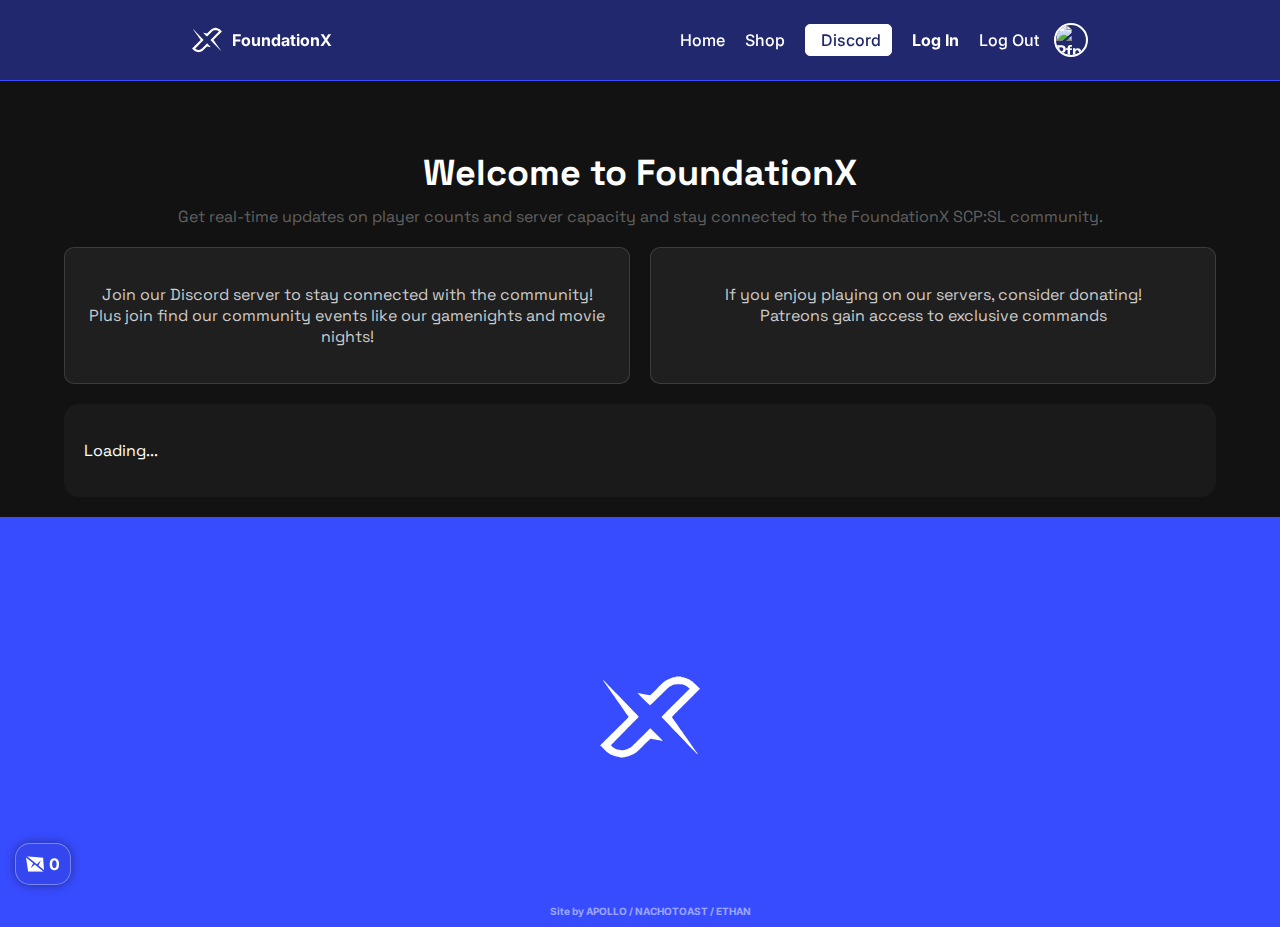
==== commit ee3565f0: "Cleanup and Player Info" ====
--- a/home/index.html
+++ b/home/index.html
@@ -21,26 +21,26 @@
                     const response = await fetch('https://api.foundationxservers.com/server-stats?page=0&perPage=20');
                     const data = await response.json();
                     
-                    console.log(data);  // Log the fetched data to inspect it
+                    console.log(data);  
                     
-                    statsDiv.innerHTML = '';  // Clear previous content or loading message
+                    statsDiv.innerHTML = '';  
                     
-                    let playersOnline = false; // Flag to check if any players are online
+                    let playersOnline = false; 
                     if (data.items && data.items.length > 0) {
-                        console.log(data.items); // Log the items array
-                        
-                        // Create an array to hold the processed server items
+                        console.log(data.items); 
+                        
+                        
                         const serverStats = data.items.map(item => {
-                            let serverName = `ID: ${item._id}`; // Default to showing the ID
+                            let serverName = `ID: ${item._id}`;
                             let serverID = `${item._id}`;
 
-                            // Set server names and IDs
+                            
                             if (item._id === "70248") serverName = 'Foundation X #1', serverID = '1';
                             if (item._id === "72054") serverName = 'Foundation X #2', serverID = '2';
                             if (item._id === "70249") serverName = 'Foundation X #3', serverID = '3';
                             if (item._id === "70108") return null;  // Skip this ID
 
-                            // Return the formatted server stat object
+                            
                             return {
                                 serverID,
                                 serverName,
@@ -56,14 +56,25 @@
                         serverStats.forEach(stat => {
                             const statElement = document.createElement('div');
                             statElement.className = 'stat-item';
+
+                            // Determine the class for server number based on player count
+                            let serverNumberClass = 'server-number';
+                            if (stat.playerCount > 0) {
+                                serverNumberClass = 'server-number-players-online';
+                            }
+                            if (stat.playerCount >= stat.playerCap) {
+                                serverNumberClass = 'server-number-full';
+                            }
+
                             statElement.innerHTML = `    
-                                <span class="server-number">${stat.serverID}</span>
+                                <span class="${serverNumberClass}">${stat.serverID}</span>
                                 <div class="server-stats-text">
                                     <div style="white-space: nowrap;"><strong>Server Name: </strong> ${stat.serverName}<br></div>
                                     <div style="display: flex; flex-direction: row; gap: 5px;"><strong>Players:</strong> ${stat.playerCount}/${stat.playerCap}<br></div>    
                                 </div>
                             `;
                             statsDiv.appendChild(statElement);
+
                             // Check if there are any players online
                             if (stat.playerCount > 0) {
                                 playersOnline = true;
@@ -72,7 +83,6 @@
                     } else {
                         statsDiv.innerHTML = '<p>No server stats available.</p>';
                     }
-                
                 } catch (error) {
                     console.error('Error fetching server stats:', error);
                     serverstatinfo.innerHTML = '<p id="servers-offline" >SERVERS OFFLINE</p>';
--- a/style-global.css
+++ b/style-global.css
@@ -1,6 +1,7 @@
 @import url('https://cdn-uicons.flaticon.com/2.4.2/uicons-brands/css/uicons-brands.css');
 @import url('https://cdn-uicons.flaticon.com/2.4.2/uicons-regular-rounded/css/uicons-regular-rounded.css');
 @import url('https://cdn-uicons.flaticon.com/2.4.2/uicons-bold-rounded/css/uicons-bold-rounded.css');
+@import url('https://cdn-uicons.flaticon.com/2.6.0/uicons-brands/css/uicons-brands.css');
 
 /* @media (max-width: 920px) {
     .burger-menu  {
@@ -116,7 +117,7 @@
     align-items: center;
     flex-direction: column;
     background-color: #000000a6;
-    backdrop-filter: blur(20px);
+    backdrop-filter: blur(25px);
     z-index: 9999999;
     transition: 0.3s;
     opacity: 0;
@@ -272,6 +273,7 @@
 body {
     background-color: #111111;
     margin: 0px;
+    overflow-x: hidden; /* This hides any horizontal overflow */
 }
 
 nav {
@@ -744,7 +746,7 @@
 
 .item-usage {
     opacity: 0.5;
-    font-size: 12px;
+    font-size: 15px;
 }
 
 .item-currency {
@@ -784,7 +786,7 @@
     margin-top: 40px;
     width: 100%;
     height: 400px;
-    background-color: #384CFF;
+    background-color: #384CFF !important;
     display: flex;
     justify-content: center;
     align-items: center;
@@ -848,4 +850,304 @@
     height: 30px;
     border-radius: 50%;
     border: 2px solid #fff;
+}
+body {
+    font-family: 'Inter', sans-serif;
+    background-color: #121212; /* Dark background */
+    margin: 0;
+    padding: 0;
+    color: #e0e0e0; /* Light gray text */
+    overflow-x: hidden; /* This hides any horizontal overflow */
+}
+
+header {
+    background-color: #1a1a1a; /* Slightly lighter dark background */
+    color: #fff;
+    margin-top: auto;
+    padding: 100px;
+    padding-bottom: 20px;
+    text-align: center;
+    box-shadow: 0 4px 10px rgba(0, 0, 0, 0.5); /* Add shadow for depth */
+}
+
+footer {
+    background-color: #1a1a1a;
+    color: #fff;
+    padding: 10px;
+    text-align: center;
+    margin-top: 20px;
+    padding-top: 0;
+}
+
+.container {
+    max-width: 1200px;
+    margin: 0 auto;
+    padding: 15px;
+}
+
+/* Welcome Section */
+.welcome-section {
+    text-align: center;
+    padding: 50px 20px;
+    background-color: #1f1f1f; /* Dark but distinguishable section background */
+    border-radius: 10px;
+    margin-bottom: 40px;
+    color: #e0e0e0;
+}
+
+.welcome-section h2 {
+    font-weight: 600;
+    margin-bottom: 20px;
+}
+
+.welcome-section p {
+    font-size: 18px;
+    color: #cccccc; /* Slightly lighter gray for text */
+}
+
+/* Server Stats Grid */
+#server-stats {
+    gap: 20px;
+    padding: 20px;
+    background-color: #1a1a1a;
+    border-radius: 15px;
+    width: 100%;
+    display: flex;
+    flex-direction: row;
+    box-sizing: border-box;
+}
+
+.stat-item {
+    background-color: #242424; /* Lighter than the background to distinguish cards */
+    border-radius: 15px;
+    transition: transform 0.3s ease, box-shadow 0.3s ease;
+    /* border: 1px solid rgba(255, 255, 255, 0.1); */
+    position: relative;
+    display: flex;
+    flex-direction: row;
+    width: 100%;
+    display: flex;
+    justify-content: space-between;
+    align-items: center;
+    gap: 5px;
+    padding-right: 20px;
+    gap: 20px;
+    overflow: hidden;
+}
+
+/* .stat-item:hover {
+    box-shadow: 0 8px 20px rgba(0, 0, 0, 0.6);
+    transform: translateY(-5px);
+} */
+
+.stat-item strong {
+    color: #ffffff;
+    font-weight: 600;
+}
+
+.stat-item p {
+    margin: 10px 0;
+    font-size: 14px;
+    color: #cccccc;
+}
+
+/* Status Indicators */
+.status-indicator {
+    position: absolute;
+    top: 15px;
+    right: 15px;
+    width: 18px;
+    height: 18px;
+    border-radius: 50%;
+    border: 2px solid #ffffff;
+}
+
+.status-online {
+    background-color: #28a745; /* Green for online */
+}
+
+.status-offline {
+    background-color: #dc3545; /* Red for offline */
+}
+
+.status-full {
+    background-color: #ffcc00; /* Yellow for full */
+}
+
+.status-near-full {
+    background-color: #ff6600; /* Orange for near full */
+}
+
+.status-low {
+    background-color: #007bff; /* Blue for low players */
+}
+
+/* Info Section */
+.info-section {
+    display: flex;
+    justify-content: space-between;
+    display: flex;
+    gap: 20px;
+    width: 100%;
+}
+
+.homepage-big-button {
+    flex: 1;
+    background-color: #1f1f1f;
+    padding: 20px;
+    border-radius: 10px;
+    text-align: center;
+    text-decoration: none;
+    transition: 0.2s;
+    box-shadow: 0px 0px 10px 1px #00000000;
+    border: 1px solid #ffffff22;
+    position: relative;
+    overflow: hidden;
+}
+
+.homepage-big-button:hover {
+    transform: translateY(-5px);
+    scale: 1.01;
+    box-shadow: 0px 0px 30px 1px #00000055;
+    transition: 0.2s;
+    z-index: 10;
+    background-color: #292929;
+}
+
+.homepage-big-button:active {
+    scale: 1;
+    transition: 0s;
+}
+
+.info-section div:last-child {
+    margin-right: 0;
+}
+
+.info-section h3 {
+    margin-bottom: 15px;
+    font-weight: 600;
+    color: #ffffff;
+}
+
+.info-section p {
+    color: #cccccc;
+}
+
+/* Mobile Responsive */
+@media (max-width: 600px) {
+    #server-stats {
+        grid-template-columns: 1fr;
+    }
+
+    .info-section {
+        flex-direction: column;
+    }
+
+    .info-section div {
+        margin-bottom: 20px;
+    }
+
+    .info-section div:last-child {
+        margin-right: 0;
+    }
+}
+
+.server-stats-text {
+    width: 100%;
+}
+
+@media (max-width: 1100px) {
+    #server-stats {
+        flex-wrap: wrap;
+    }
+
+    .server-stats-text {
+        align-items: flex-end;
+        display: flex;
+        flex-direction: column;
+    }
+
+    .info-section {
+        flex-direction: column;
+    }
+
+    .section-homepage {
+        width: 80%;
+    }
+
+    .section-desc {
+        padding: 0px;
+        text-align: center;
+    }
+}
+
+.section-homepage {
+    display: flex;
+    flex-direction: column;
+    gap: 20px;
+}
+
+.user-icon {
+    opacity: 0.5;
+    display: flex;
+    justify-content: center;
+    align-items: center;
+}
+
+.server-number {
+    width: 30px;
+    display: flex;
+    justify-content: center;
+    align-items: center;
+    font-size: 30px;
+    font-weight: bold;
+    color: #151515;
+    background-color: #fff;
+    height: 80px;
+    width: 80px;
+}
+
+.server-number-players-online {
+    width: 30px;
+    display: flex;
+    justify-content: center;
+    align-items: center;
+    font-size: 30px;
+    font-weight: bold;
+    color: #151515;
+    background-color: #43B581;
+    height: 80px;
+    width: 80px;
+}
+
+.server-number-full {
+    width: 30px;
+    display: flex;
+    justify-content: center;
+    align-items: center;
+    font-size: 30px;
+    font-weight: bold;
+    color: #151515;
+    background-color: #F04747;
+    height: 80px;
+    width: 80px;
+}
+
+.big-button-icon {
+    color: #fff;
+    font-size: 20px;
+    display: flex;
+    justify-content: center;
+    align-items: center;
+}
+
+.ineractive-indicator {
+    position: absolute;
+    color: #fff;
+    bottom: 10px;
+    right: 10px;
+    opacity: 0.1;
+    display: flex;
+    justify-content: center;
+    align-items: center;
 }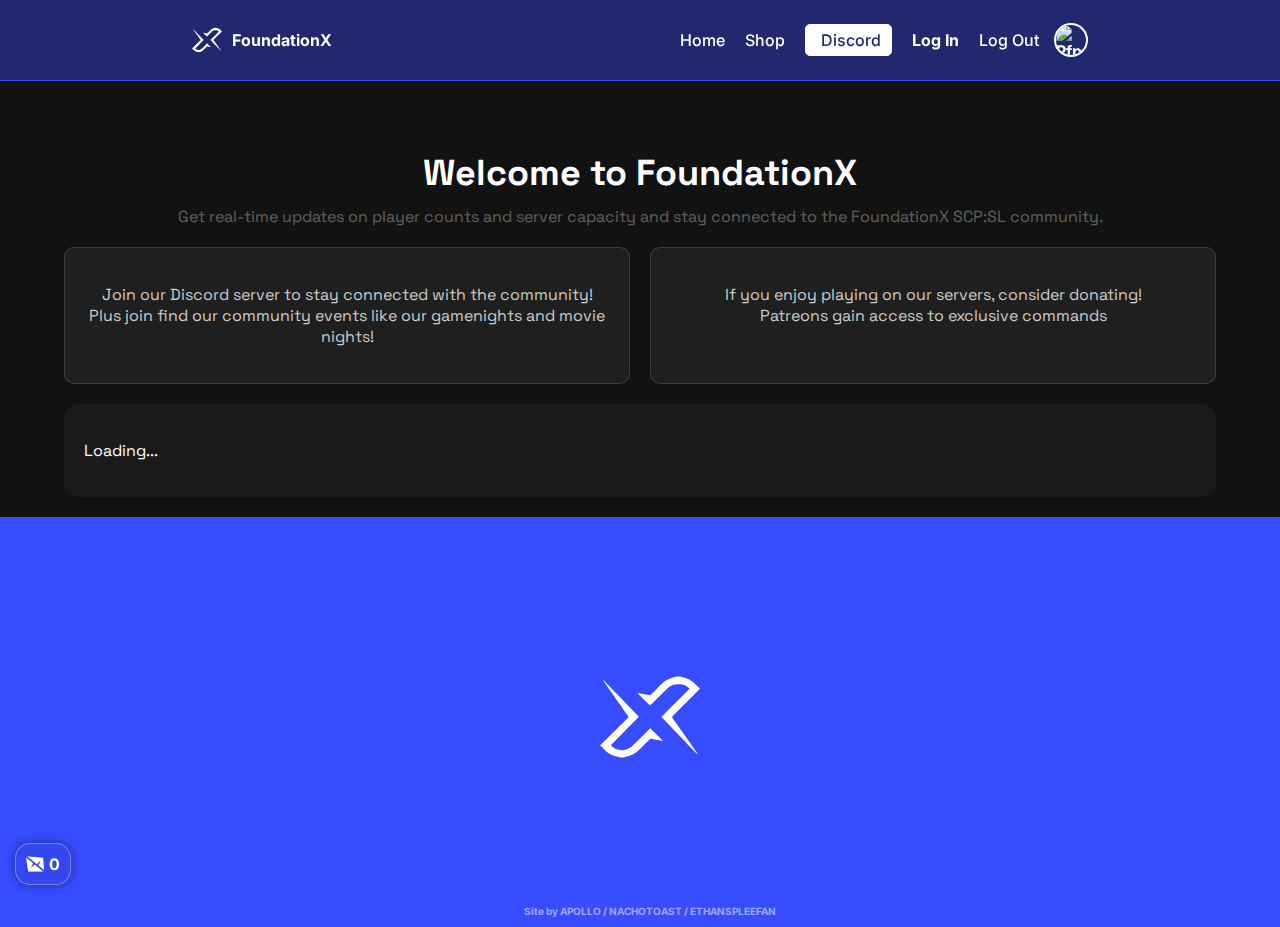
==== commit 884ce851: "add to nav" ====
--- a/home/index.html
+++ b/home/index.html
@@ -109,6 +109,9 @@
             <a class="burger-nav-option" href="../shop/">
                 <div class="burger-nav-button">shop</div>
             </a>
+            <a class="burger-nav-option" href="../faq/"></a>
+                <div class="burger-nav-button">FAQs</div>
+            </a>
             <a class="burger-nav-option" href="../staff/">
                 <div class="burger-nav-button">staff</div>
             </a>
@@ -157,6 +160,7 @@
                 <div class="nav-buttons">
                     <a class="button" href="https://foundationxservers.com/">home</a>
                     <a class="button" href="../shop/">shop</a>
+                    
                     <!-- <a class="button" href="../staff/">staff</a> -->
                     <a class="button-secondary" href="https://discord.com/invite/FoundationX">
                         <i class="fi fi-brands-discord discord-logo"></i>
@@ -220,7 +224,7 @@
                 <span>/</span>
                 <a href="https://github.com/nachotoast">NACHOTOAST</a>
                 <span>/</span>
-                <a href="https://github.com/EthanSpleefan">ETHAN</a>
+                <a href="https://github.com/EthanSpleefan">ETHANSPLEEFAN</a>
             </div>
         </footer>
     
--- a/style-global.css
+++ b/style-global.css
@@ -577,6 +577,16 @@
     margin-top: 70px;
 }
 
+.section-title-wrapper-faq {
+    display: flex
+;
+    justify-content: flex-start;
+    /* align-items: center; */
+    /* flex-direction: column; */
+    gap: 10px;
+    margin-top: 70px;
+}
+
 .section-title {
     font-weight: bold;
     font-size: 36px;
@@ -885,11 +895,21 @@
     padding: 15px;
 }
 
-/* Welcome Section */
+#faq-boxes {
+    gap: 20px;
+    padding: 20px;
+    background-color: #1a1a1a;
+    border-radius: 15px;
+    width: 100%;
+    display: flex;
+    flex-direction: row;
+    box-sizing: border-box;
+}
+
 .welcome-section {
     text-align: center;
     padding: 50px 20px;
-    background-color: #1f1f1f; /* Dark but distinguishable section background */
+    background-color: #1f1f1f; 
     border-radius: 10px;
     margin-bottom: 40px;
     color: #e0e0e0;
@@ -902,10 +922,9 @@
 
 .welcome-section p {
     font-size: 18px;
-    color: #cccccc; /* Slightly lighter gray for text */
-}
-
-/* Server Stats Grid */
+    color: #cccccc; 
+}
+
 #server-stats {
     gap: 20px;
     padding: 20px;
@@ -917,8 +936,9 @@
     box-sizing: border-box;
 }
 
+
 .stat-item {
-    background-color: #242424; /* Lighter than the background to distinguish cards */
+    background-color: #242424; 
     border-radius: 15px;
     transition: transform 0.3s ease, box-shadow 0.3s ease;
     /* border: 1px solid rgba(255, 255, 255, 0.1); */
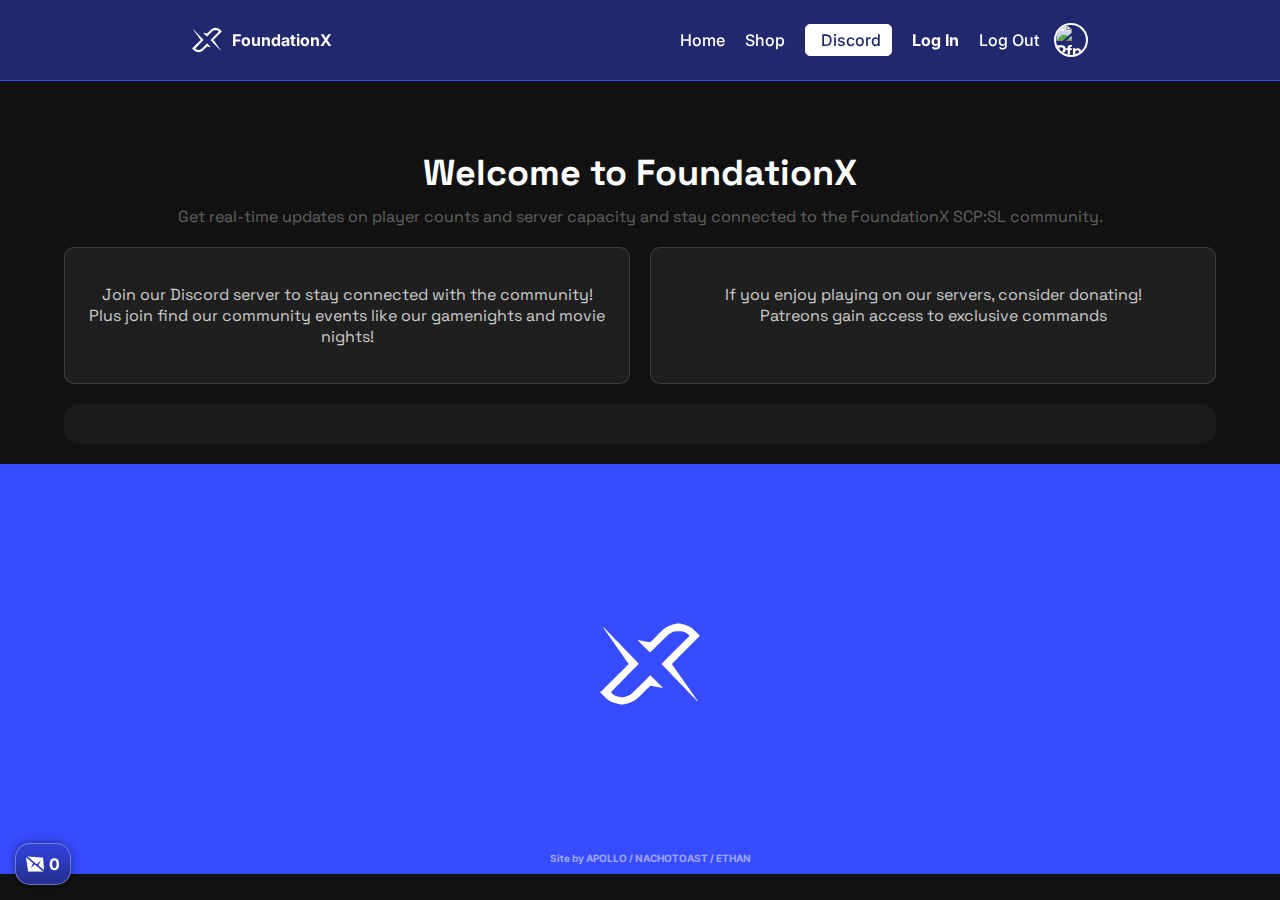
==== commit 9b595d73: "fixed!" ====
--- a/home/index.html
+++ b/home/index.html
@@ -34,11 +34,32 @@
                             let serverName = `ID: ${item._id}`;
                             let serverID = `${item._id}`;
 
+<<<<<<< Updated upstream
                             
                             if (item._id === "70248") serverName = 'Foundation X #1', serverID = '1';
                             if (item._id === "72054") serverName = 'Foundation X #2', serverID = '2';
                             if (item._id === "70249") serverName = 'Foundation X #3', serverID = '3';
                             if (item._id === "70108") return null;  // Skip this ID
+=======
+                            const serverMapping = {
+                                "70248": { serverName: 'Foundation X #1', serverID: '1' },
+                                "72054": { serverName: 'Foundation X #2', serverID: '2' },
+                                "70249": { serverName: 'Foundation X #3', serverID: '3' },
+                                "81126": { serverName: 'Foundation X Events', serverID: '4' },
+                                "81136": { serverName: 'Foundation X 14.0 Public Beta #1', serverID: '5' },
+                                "81137": { serverName: 'Foundation X 14.0 Public Beta #2', serverID: '6' },
+                                "70108": null  // Skip this ID
+                            };
+
+                            const serverInfo = serverMapping[item._id];
+                            if (!serverInfo) {
+                                console.log(`Skipping server with ID: ${item._id}`);
+                                return null;
+                            }
+
+                            serverName = serverInfo.serverName;
+                            serverID = serverInfo.serverID;
+>>>>>>> Stashed changes
 
                             
                             return {
@@ -108,9 +129,6 @@
             </a>
             <a class="burger-nav-option" href="../shop/">
                 <div class="burger-nav-button">shop</div>
-            </a>
-            <a class="burger-nav-option" href="../faq/"></a>
-                <div class="burger-nav-button">FAQs</div>
             </a>
             <a class="burger-nav-option" href="../staff/">
                 <div class="burger-nav-button">staff</div>
@@ -160,7 +178,6 @@
                 <div class="nav-buttons">
                     <a class="button" href="https://foundationxservers.com/">home</a>
                     <a class="button" href="../shop/">shop</a>
-                    
                     <!-- <a class="button" href="../staff/">staff</a> -->
                     <a class="button-secondary" href="https://discord.com/invite/FoundationX">
                         <i class="fi fi-brands-discord discord-logo"></i>
@@ -224,7 +241,7 @@
                 <span>/</span>
                 <a href="https://github.com/nachotoast">NACHOTOAST</a>
                 <span>/</span>
-                <a href="https://github.com/EthanSpleefan">ETHANSPLEEFAN</a>
+                <a href="https://github.com/EthanSpleefan">ETHAN</a>
             </div>
         </footer>
     
--- a/style-global.css
+++ b/style-global.css
@@ -577,16 +577,6 @@
     margin-top: 70px;
 }
 
-.section-title-wrapper-faq {
-    display: flex
-;
-    justify-content: flex-start;
-    /* align-items: center; */
-    /* flex-direction: column; */
-    gap: 10px;
-    margin-top: 70px;
-}
-
 .section-title {
     font-weight: bold;
     font-size: 36px;
@@ -895,21 +885,11 @@
     padding: 15px;
 }
 
-#faq-boxes {
-    gap: 20px;
-    padding: 20px;
-    background-color: #1a1a1a;
-    border-radius: 15px;
-    width: 100%;
-    display: flex;
-    flex-direction: row;
-    box-sizing: border-box;
-}
-
+/* Welcome Section */
 .welcome-section {
     text-align: center;
     padding: 50px 20px;
-    background-color: #1f1f1f; 
+    background-color: #1f1f1f; /* Dark but distinguishable section background */
     border-radius: 10px;
     margin-bottom: 40px;
     color: #e0e0e0;
@@ -922,36 +902,38 @@
 
 .welcome-section p {
     font-size: 18px;
-    color: #cccccc; 
-}
-
+    color: #cccccc; /* Slightly lighter gray for text */
+}
+
+/* Server Stats Grid */
 #server-stats {
     gap: 20px;
     padding: 20px;
     background-color: #1a1a1a;
     border-radius: 15px;
     width: 100%;
-    display: flex;
-    flex-direction: row;
+    display: flex; 
+    flex-wrap: wrap; 
     box-sizing: border-box;
 }
 
-
 .stat-item {
-    background-color: #242424; 
+    background-color: #242424; /* Lighter than the background to distinguish cards */
     border-radius: 15px;
     transition: transform 0.3s ease, box-shadow 0.3s ease;
     /* border: 1px solid rgba(255, 255, 255, 0.1); */
     position: relative;
     display: flex;
     flex-direction: row;
-    width: 100%;
+    width: 50%;
     display: flex;
     justify-content: space-between;
     align-items: center;
     gap: 5px;
     padding-right: 20px;
+    box-sizing: border-box;
     gap: 20px;
+    flex: 1 1 calc(50% - 20px);
     overflow: hidden;
 }
 
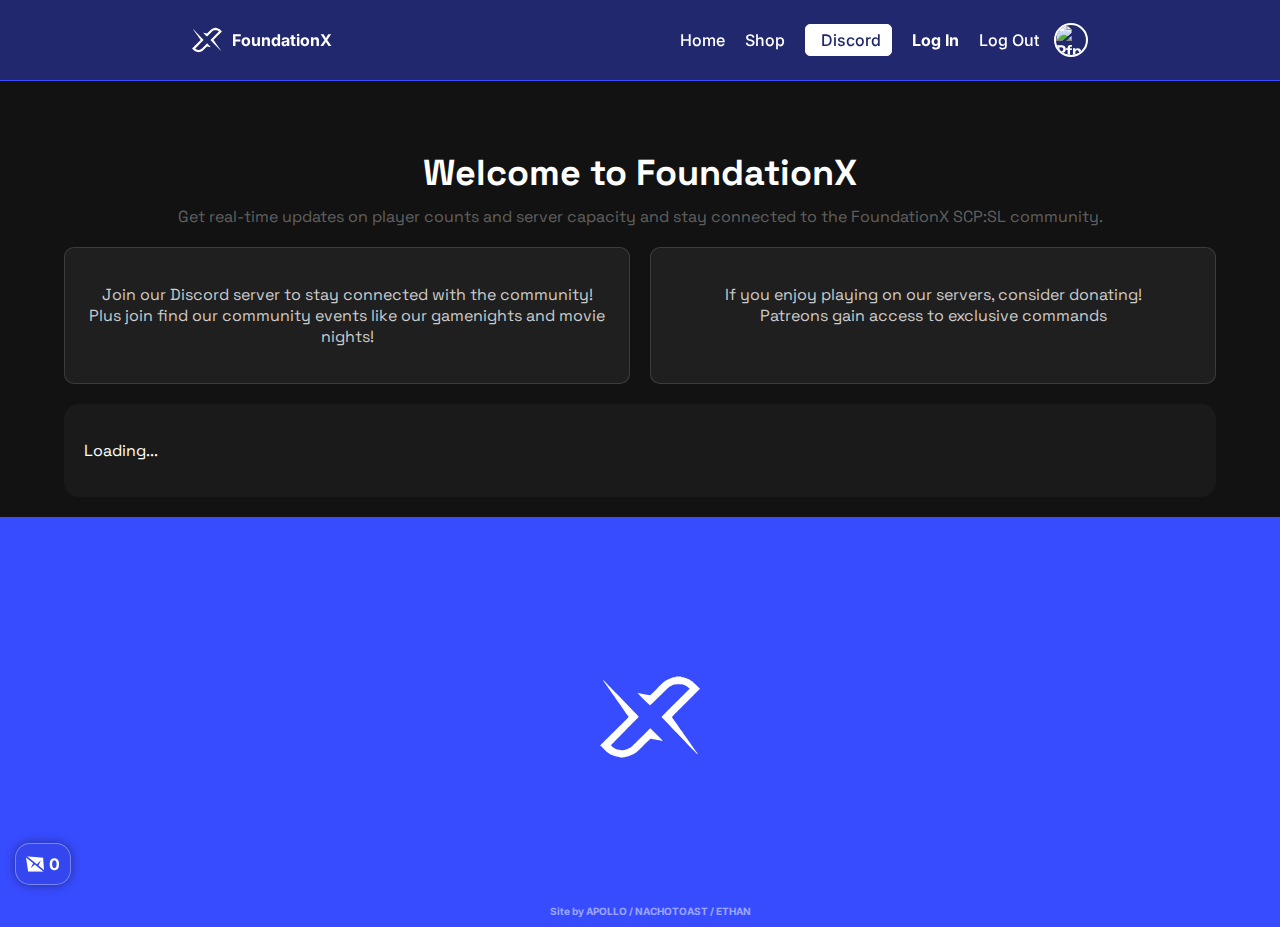
==== commit d8308f1e: "fixed!" ====
--- a/home/index.html
+++ b/home/index.html
@@ -34,13 +34,6 @@
                             let serverName = `ID: ${item._id}`;
                             let serverID = `${item._id}`;
 
-<<<<<<< Updated upstream
-                            
-                            if (item._id === "70248") serverName = 'Foundation X #1', serverID = '1';
-                            if (item._id === "72054") serverName = 'Foundation X #2', serverID = '2';
-                            if (item._id === "70249") serverName = 'Foundation X #3', serverID = '3';
-                            if (item._id === "70108") return null;  // Skip this ID
-=======
                             const serverMapping = {
                                 "70248": { serverName: 'Foundation X #1', serverID: '1' },
                                 "72054": { serverName: 'Foundation X #2', serverID: '2' },
@@ -59,7 +52,6 @@
 
                             serverName = serverInfo.serverName;
                             serverID = serverInfo.serverID;
->>>>>>> Stashed changes
 
                             
                             return {
--- a/style-global.css
+++ b/style-global.css
@@ -577,6 +577,16 @@
     margin-top: 70px;
 }
 
+.section-title-wrapper-faq {
+    display: flex
+;
+    justify-content: flex-start;
+    /* align-items: center; */
+    /* flex-direction: column; */
+    gap: 10px;
+    margin-top: 70px;
+}
+
 .section-title {
     font-weight: bold;
     font-size: 36px;
@@ -885,11 +895,21 @@
     padding: 15px;
 }
 
-/* Welcome Section */
+#faq-boxes {
+    gap: 20px;
+    padding: 20px;
+    background-color: #1a1a1a;
+    border-radius: 15px;
+    width: 100%;
+    display: flex;
+    flex-direction: row;
+    box-sizing: border-box;
+}
+
 .welcome-section {
     text-align: center;
     padding: 50px 20px;
-    background-color: #1f1f1f; /* Dark but distinguishable section background */
+    background-color: #1f1f1f; 
     border-radius: 10px;
     margin-bottom: 40px;
     color: #e0e0e0;
@@ -902,10 +922,9 @@
 
 .welcome-section p {
     font-size: 18px;
-    color: #cccccc; /* Slightly lighter gray for text */
-}
-
-/* Server Stats Grid */
+    color: #cccccc; 
+}
+
 #server-stats {
     gap: 20px;
     padding: 20px;
@@ -917,8 +936,9 @@
     box-sizing: border-box;
 }
 
+
 .stat-item {
-    background-color: #242424; /* Lighter than the background to distinguish cards */
+    background-color: #242424; 
     border-radius: 15px;
     transition: transform 0.3s ease, box-shadow 0.3s ease;
     /* border: 1px solid rgba(255, 255, 255, 0.1); */
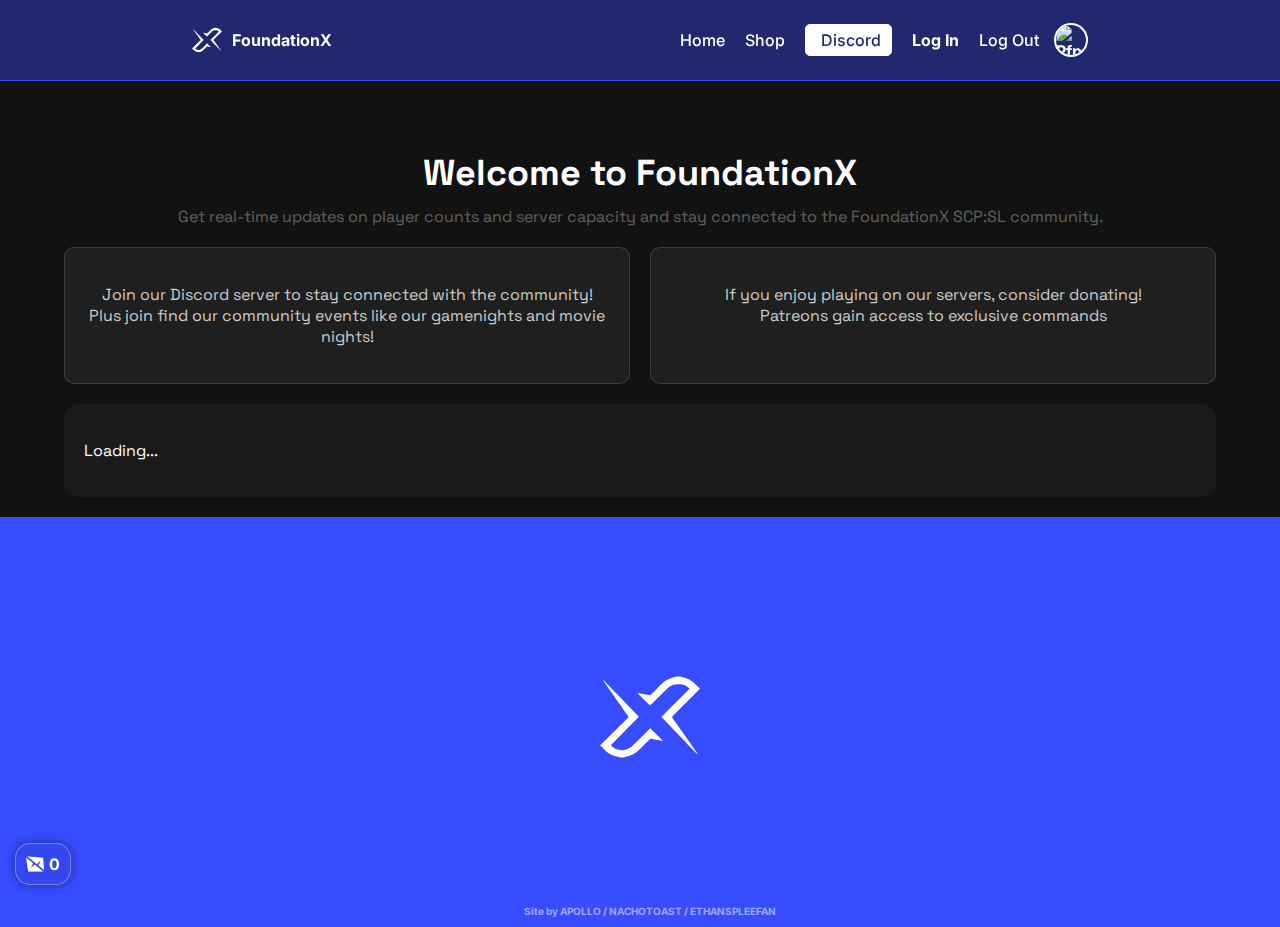
==== commit 65129ff7: "full git username" ====
--- a/home/index.html
+++ b/home/index.html
@@ -233,7 +233,7 @@
                 <span>/</span>
                 <a href="https://github.com/nachotoast">NACHOTOAST</a>
                 <span>/</span>
-                <a href="https://github.com/EthanSpleefan">ETHAN</a>
+                <a href="https://github.com/EthanSpleefan">ETHANSPLEEFAN</a>
             </div>
         </footer>
     
